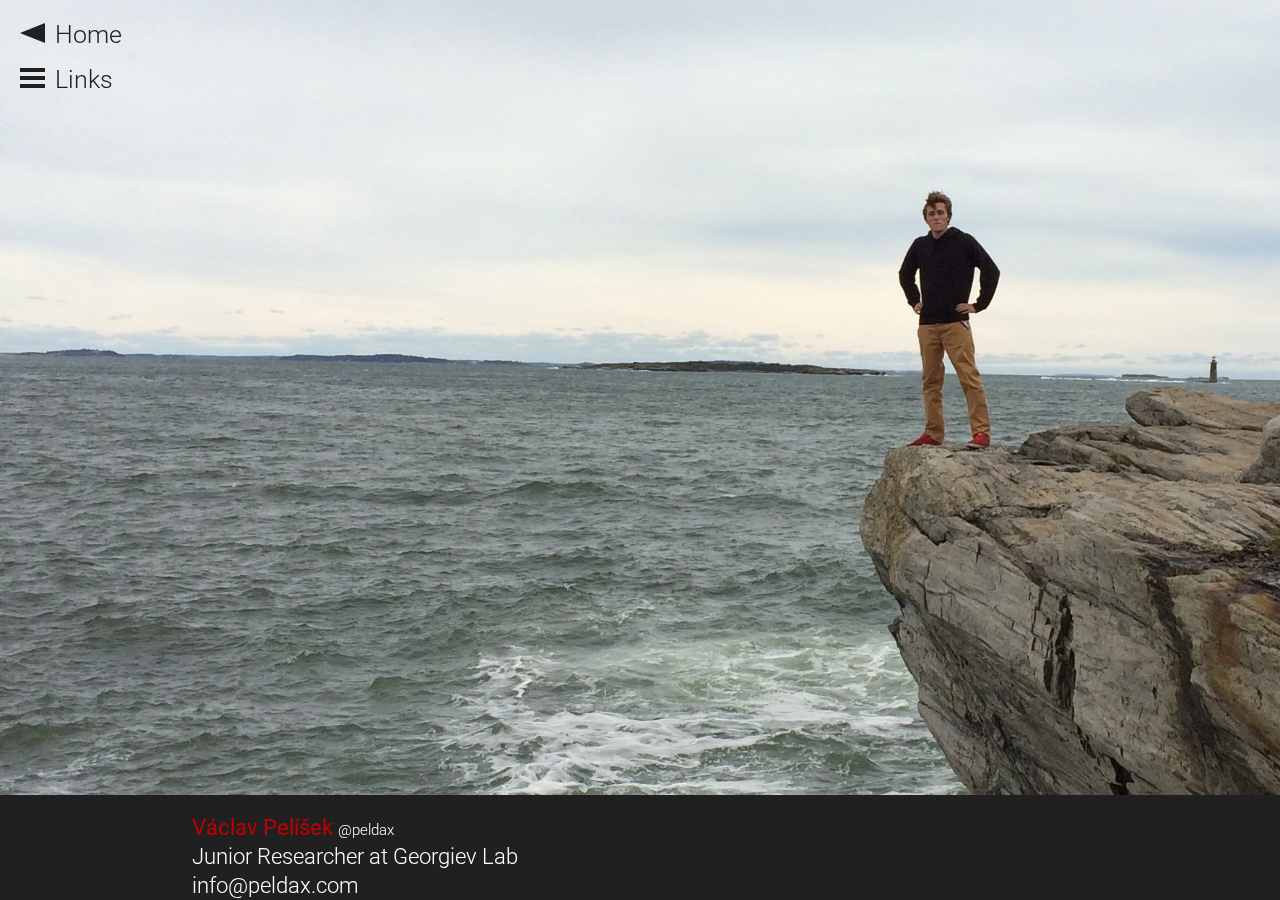
==== about/index.html @ 6a81fb96 "Add files via upload" ====
<!DOCTYPE html>

<html lang="en">
	<head>
		<title>peldax | About me</title>
		<meta charset="UTF-8">
		<meta name="author" content="Václav Pelíšek">
		<meta name="description" content="About Václav Pelíšek">
		<meta name="viewport" content="width=device-width, initial-scale=1">
		<meta name="keywords" content="václav, pelíšek, pelda, peldax, personal page, zero">
        <script src="scripts.js"></script>
        <link href="../favicon.png" rel="icon" type="image/png" sizes="48x48" />
		<link href="stylesheet.css" rel="stylesheet" type="text/css">
		<link href='https://fonts.googleapis.com/css?family=Roboto:400,300,700' rel='stylesheet' type='text/css'>
	</head>
	<body>
		<div id="panel">
			<ul>
				<li id="cv" class="space">
					<a href="http://about.peldax.com/Curriculum_vitae.html">
					Curriculum vitae</a>
				</li><li class="space" >
					<a href="https://linkedin.com/in/peldax" target="_blank">
						<img class="logo" src="logo-li.png" width="1.4em" height="1.4em"/>
						Linked In
					</a>
				</li><li>
					<a href="http://stackoverflow.com/users/1348833/peldax" target="_blank">
						<img class="logo" src="logo-so.png" width="1.4em" height="1.4em"/>
						Stackoverflow
					</a>
				</li><li class="space">
					<a href="https://github.com/peldax" target="_blank">
						<img class="logo" src="logo-gh.png" width="1.4em" height="1.4em"/>
						Github
					</a>
				</li><li>
					<a href="https://www.facebook.com/vaclav.pelisek" target="_blank">
						<img class="logo" src="logo-fb.png" width="1.4em" height="1.4em"/>
						Facebook
					</a>
				</li><li>
					<a href="https://twitter.com/peldax" target="_blank">
						<img class="logo" src="logo-tw.png" width="1.4em" height="1.4em"/>
						Twitter
					</a>
				</li><li>
					<a href="https://plus.google.com/u/0/111564084691185534418/about" target="_blank">
						<img class="logo" src="logo-g.png" width="1.4em" height="1.4em"/>
						Google+
					</a>
				</li>
			</ul>
		</div>
		<div id="container">
            <img id="background" src="back1.jpg" width="100vw"/>
			<div id="buttons">
				<a id ="home-button" href="http://www.peldax.com">
					<div id="arrow"></div><p> Home</p>
				</a>
				<div id="menu-button" onclick="menuToggle()">
					<div id="rectangles">
						<div class="rectangle"></div>
						<div class="rectangle"></div>
						<div class="rectangle"></div>
					</div><p> Links</p>
				</div>
			</div>
			<div id="content">
				<div id="header">
					<p id="name">Václav Pelíšek <span id="twitter">@peldax</span></p>
					<p>Junior Researcher at Georgiev Lab</p>
					<a href="mailto:info@peldax.com" target="_top">info@peldax.com</a>
				</div>
			</div>
			<div id="arrows">
				    <span id="back" class="arrow-unavailable" onclick="switchContentBack()"><< </span>
					<span id="forward" onclick="switchContentForward()"> >></span>
			</div>
			<div id="footer">
				<p>©Václav Pelíšek, 2016</p>
			</div>
		</div>
	</body>
</html>
---- about/stylesheet.css ----
html, body
{
	margin: 0;
	padding: 0;
	border: none;

	background-color: #202020;

    font-family: 'Roboto', sans-serif;

	max-width: 100vw;
	overflow-x: hidden;
}

p, a, span
{
	text-decoration: none;
	color: #202020;
	font-weight: 300;
	margin: 0;
	padding: 0;
}

/* ***** CONTAINER */

#container
{
	position: absolute;
	z-index: -2;
	left: 0px;
	top: 0px;

	width: 100vw;
	height: 100%;

	transition: margin 0.5s ease;

	transform: translate3d(0,0,0);
	-moz-transform: translate3d(0,0,0);
	-webkit-transform: translate3d(0,0,0);

	overflow: hidden;
}

.panel-transition
{
	margin-left: 250px;
}

/* ************************************ BACKGROUND */

#background
{
	top: 0;
	z-index: -1;
	width: 100vw;

	pointer-events: none;

	user-select: none;
	-moz-user-select: none;
	-webkit-user-select: none;
}

/* ************************************ CONTENTS */

#header, #intro, #arrows
{
	position: absolute;
	max-width: 650px;

	margin: 0;
	padding: 0;
}

/* ************************************ HEADER */

#header
{
	top: 12vw;
	left: 18vw;
}

#header #name
{
	font-weight: 400;
	color: #C00000 !important;
}

#header #twitter
{
	font-size: 0.7em;
	color: #202020;
}

#header a, #header p
{
	font-size: 22px;
	padding: 0 0 0.2em 0;
}

#header a:hover
{
	text-decoration: underline;
}

/* ************************************ INTRO */

#intro
{
	top: 8vw;
	left: 18vw;
}

#intro a, #intro p
{
	font-size: 17px;
}

/* ************************************ ARROWS */

#arrows
{
	top: 19vw;
	left: 18vw;
}

#arrows #back, #arrows #forward
{
	color: #C00000;

	font-size: 50px;

	user-select: none;
	-moz-user-select: none;
	-webkit-user-select: none;
}

#arrows #back:hover, #arrows #forward:hover
{
	cursor: pointer;
	color: #FF0000;
}

.arrow-unavailable
{
	cursor: default !important;
	color: #B5B5B5 !important;
}

/* *********************************** BUTTONS */

#buttons
{
	position: absolute;

	top: 0;
	left: 0;

	margin: 20px;
}

#menu-button
{
	cursor: pointer;
	margin-top: 15px;
}

#menu-button #rectangles, #home-button #arrow
{
	display: inline-block;
	margin-right: 10px;
}

#menu-button .rectangle
{
	background-color: #202020;
	height: 4px;
	width: 25px;
    margin: 4px 0 0 0;
}

#home-button #arrow
{
    width: 0;
    height: 0;
    border-top: 10px solid transparent;
    border-bottom: 10px solid transparent;
    border-right: 25px solid #202020;
}

#home-button p, #menu-button p
{
	display: inline-block;
    color: #202020;
    font-size: 25px;
}

#home-button:hover > p, #menu-button:hover > p
{
	text-decoration: underline;
}

/* *********************************** PANEL */

.logo
{
	height: 1.4em;
	width: 1.4em;
	padding: 5px 5px 5px 20px;
	vertical-align: middle;
}

#panel
{
	background-color: #202020;

	left: -250px;
    top: 0;

	height: 100%;
    width: 249px;

    z-index: 100;
    position: fixed;

	border-right: 1px solid #202020;

	transition: margin 0.5s ease;

	transform: translate3d(0,0,0);
	-moz-transform: translate3d(0,0,0);
	-webkit-transform: translate3d(0,0,0);
}

#panel ul
{
	list-style-type: none;
    padding: 0;
    margin-top: 30%;
}

#panel ul li
{
    padding: 0;
	margin: 0 0 5px 0;
}

#panel ul li a
{
    display: block;
    padding: 0;

    width: 100%;
	font-size: 1.0em;
	color: #FFFFFF;
}

#panel ul li:hover
{
    background-color: #FFFFFF;
	cursor: pointer;
}

#panel ul li:hover > a
{
	text-decoration: none;
	color: #202020;
}

#panel ul #cv
{
	line-height: 2em;
	padding: 0 0 0 20px;

	margin: 0 0 10px 0;
}

#panel ul #home
{
	line-height: 1.8em;
	padding: 0px 0px 0px 20px;
	margin-top: 30%;
}

/* *********************************** FOOTER */

#footer
{
	position: fixed;
    width: 100vw;
	bottom: 0;
	text-align: center;

	background-color: #202020;
}

#footer p
{
	margin: 0;
	padding: 0;
	
	font-size: 0.8em;
	
	color: #ffffff;

	line-height: 1.5em;
}

/* *********************************** FALLBACK */

@media (max-width: 1300px)
{
	#container
	{
		overflow-y: auto;
	}
	#header, #intro, #background, #arrows, #footer, #home
	{
		position: static !important;
		top: auto;
		bottom: auto;
	}
	#header p, #header a, #intro a, #intro p, #header #twitter, #home p
	{
		color: #FFFFFF;
		font-weight: 300;
	}
	#intro, #header
	{
		max-width: 70vw;
		margin: 1em auto 0 auto;
	}
	#arrows
	{
		margin: 0 0 0 15vw;
	}
	#home #arrow
	{
		border-right-color: #ffffff;
	}
}
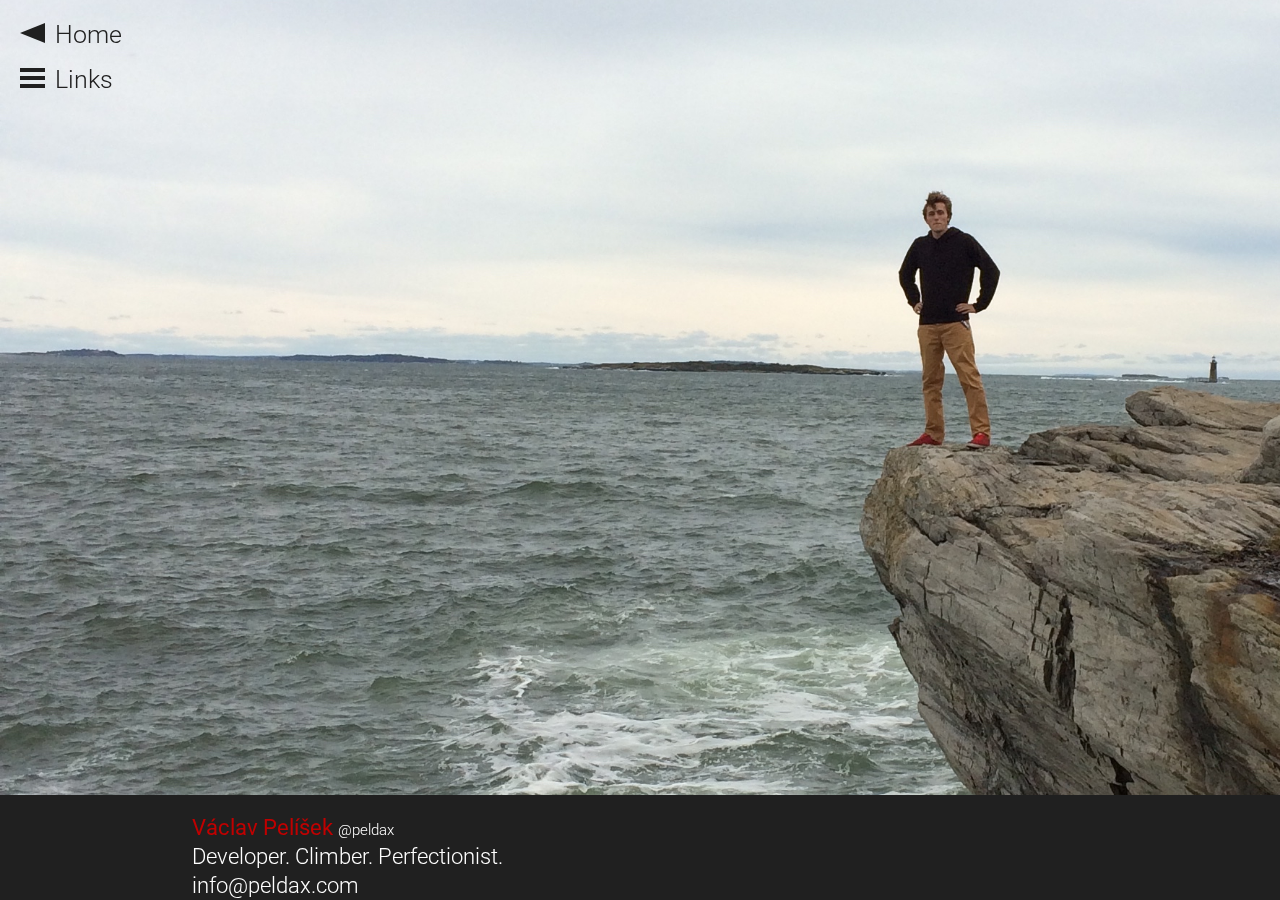
==== commit 20d2d61c: "Update index.html" ====
--- a/about/index.html
+++ b/about/index.html
@@ -17,7 +17,7 @@
 		<div id="panel">
 			<ul>
 				<li id="cv" class="space">
-					<a href="http://about.peldax.com/Curriculum_vitae.html">
+					<a href="/about/Curriculum_vitae.html">
 					Curriculum vitae</a>
 				</li><li class="space" >
 					<a href="https://linkedin.com/in/peldax" target="_blank">
@@ -55,7 +55,7 @@
 		<div id="container">
             <img id="background" src="back1.jpg" width="100vw"/>
 			<div id="buttons">
-				<a id ="home-button" href="http://www.peldax.com">
+				<a id ="home-button" href="/">
 					<div id="arrow"></div><p> Home</p>
 				</a>
 				<div id="menu-button" onclick="menuToggle()">
@@ -69,7 +69,7 @@
 			<div id="content">
 				<div id="header">
 					<p id="name">Václav Pelíšek <span id="twitter">@peldax</span></p>
-					<p>Junior Researcher at Georgiev Lab</p>
+					<p>Developer. Climber. Perfectionist.</p>
 					<a href="mailto:info@peldax.com" target="_top">info@peldax.com</a>
 				</div>
 			</div>
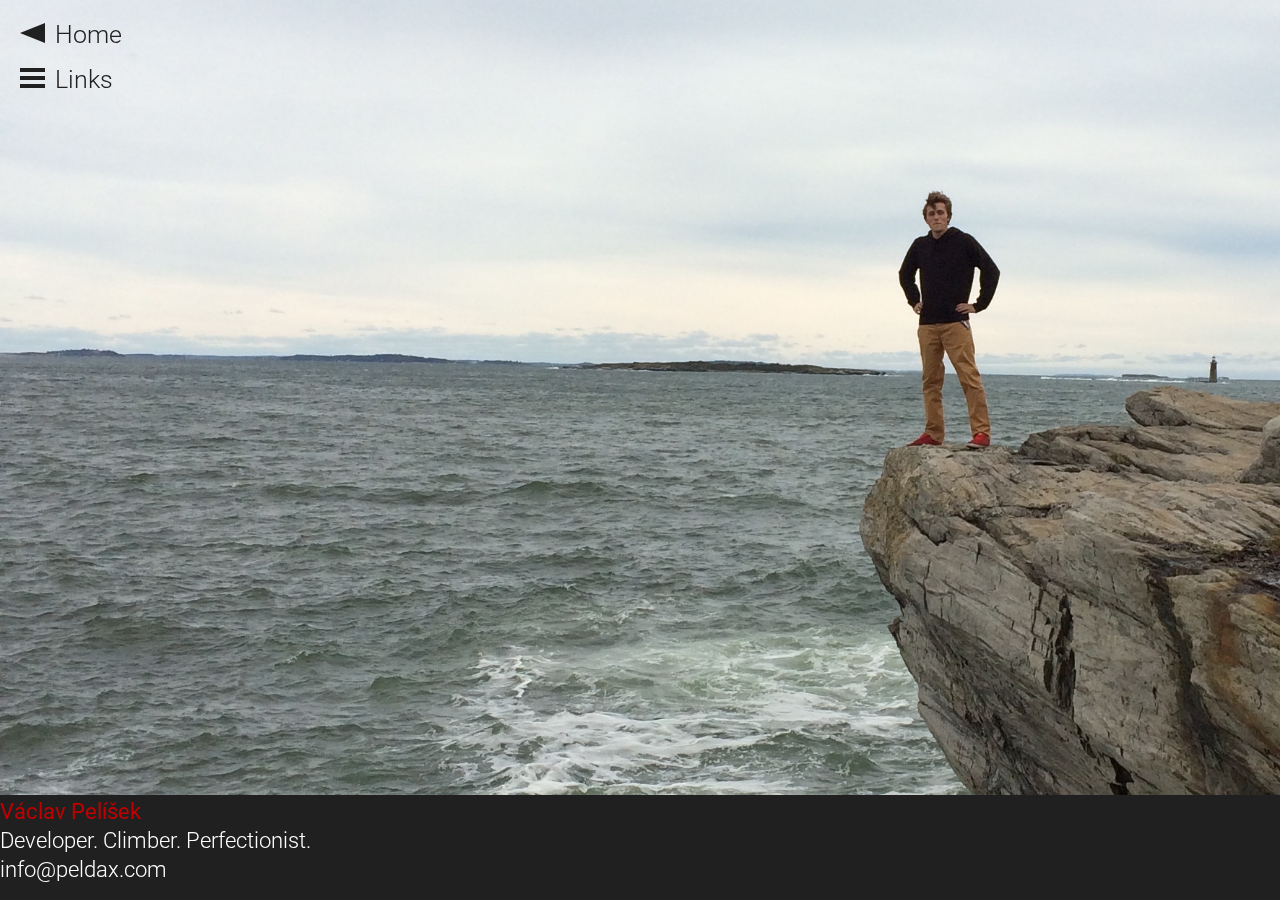
==== commit 66dc383f: "some seo" ====
--- a/about/index.html
+++ b/about/index.html
@@ -2,7 +2,7 @@
 
 <html lang="en">
 	<head>
-		<title>peldax | About me</title>
+		<title>About me | peldax.com</title>
 		<meta charset="UTF-8">
 		<meta name="author" content="Václav Pelíšek">
 		<meta name="description" content="About Václav Pelíšek">
@@ -13,39 +13,36 @@
 		<link href="stylesheet.css" rel="stylesheet" type="text/css">
 		<link href='https://fonts.googleapis.com/css?family=Roboto:400,300,700' rel='stylesheet' type='text/css'>
 	</head>
-	<body>
+	<body itemscope itemtype="http://schema.org/Person">
 		<div id="panel">
 			<ul>
-				<li id="cv" class="space">
-					<a href="/about/Curriculum_vitae.html">
-					Curriculum vitae</a>
-				</li><li class="space" >
-					<a href="https://linkedin.com/in/peldax" target="_blank">
+                <li class="space" >
+					<a itemprop="sameAs" href="https://linkedin.com/in/peldax" target="_blank">
 						<img class="logo" src="logo-li.png" width="1.4em" height="1.4em"/>
 						Linked In
 					</a>
 				</li><li>
-					<a href="http://stackoverflow.com/users/1348833/peldax" target="_blank">
+					<a itemprop="sameAs" href="http://stackoverflow.com/users/1348833/peldax" target="_blank">
 						<img class="logo" src="logo-so.png" width="1.4em" height="1.4em"/>
 						Stackoverflow
 					</a>
 				</li><li class="space">
-					<a href="https://github.com/peldax" target="_blank">
+					<a itemprop="sameAs" href="https://github.com/peldax" target="_blank">
 						<img class="logo" src="logo-gh.png" width="1.4em" height="1.4em"/>
 						Github
 					</a>
 				</li><li>
-					<a href="https://www.facebook.com/vaclav.pelisek" target="_blank">
+					<a itemprop="sameAs" href="https://www.facebook.com/vaclav.pelisek" target="_blank">
 						<img class="logo" src="logo-fb.png" width="1.4em" height="1.4em"/>
 						Facebook
 					</a>
 				</li><li>
-					<a href="https://twitter.com/peldax" target="_blank">
+					<a itemprop="sameAs" href="https://twitter.com/peldax" target="_blank">
 						<img class="logo" src="logo-tw.png" width="1.4em" height="1.4em"/>
 						Twitter
 					</a>
 				</li><li>
-					<a href="https://plus.google.com/u/0/111564084691185534418/about" target="_blank">
+					<a itemprop="sameAs" href="https://plus.google.com/u/0/111564084691185534418/about" target="_blank">
 						<img class="logo" src="logo-g.png" width="1.4em" height="1.4em"/>
 						Google+
 					</a>
@@ -67,18 +64,29 @@
 				</div>
 			</div>
 			<div id="content">
-				<div id="header">
-					<p id="name">Václav Pelíšek <span id="twitter">@peldax</span></p>
-					<p>Developer. Climber. Perfectionist.</p>
+				<div id="header" class="content-item">
+					<p id="name"><span itemprop="givenName">Václav</span> <span itemprop="familyName">Pelíšek</span> <span id="twitter">@peldax</span></p>
+                    <meta itemprop="gender" content="Male" />
+                    <p>Developer. Climber. Perfectionist.</p>
 					<a href="mailto:info@peldax.com" target="_top">info@peldax.com</a>
 				</div>
+                <div class="content-item intro" style="display: none;">
+                    <p>
+                        I am a software / web developer from the Czech Republic, currently studying for a Bachelor’s degree in Cybernetics and Control Engineering. I am also a member of the Georgiev Lab, a research laboratory at the University of West Bohemia. My passion lies in mathematics, especially mathematical analysis, which improves my ability to solve complex algorithmization problems. My approach involves using intuition hand in hand with careful analysis of a given task. I am a perfectionist with a strong enthusiasm for pinpointing the best solutions for non-trivial problems.
+                    </p>
+                </div>
+                <div class="content-item intro" style="display: none;">
+                    <p>
+                        TBA
+                    </p>
+                </div>
 			</div>
 			<div id="arrows">
 				    <span id="back" class="arrow-unavailable" onclick="switchContentBack()"><< </span>
 					<span id="forward" onclick="switchContentForward()"> >></span>
 			</div>
 			<div id="footer">
-				<p>©Václav Pelíšek, 2016</p>
+				<p>©Václav Pelíšek, 2017</p>
 			</div>
 		</div>
 	</body>
--- a/about/stylesheet.css
+++ b/about/stylesheet.css
@@ -64,7 +64,7 @@
 
 /* ************************************ CONTENTS */
 
-#header, #intro, #arrows
+#content > div, #arrows
 {
 	position: absolute;
 	max-width: 650px;
@@ -81,13 +81,13 @@
 	left: 18vw;
 }
 
-#header #name
+#header #name > span:not(#twitter)
 {
 	font-weight: 400;
 	color: #C00000 !important;
 }
 
-#header #twitter
+#header #name > span#twitter
 {
 	font-size: 0.7em;
 	color: #202020;
@@ -106,13 +106,13 @@
 
 /* ************************************ INTRO */
 
-#intro
+.intro
 {
 	top: 8vw;
 	left: 18vw;
 }
 
-#intro a, #intro p
+.intro a, .intro p
 {
 	font-size: 17px;
 }
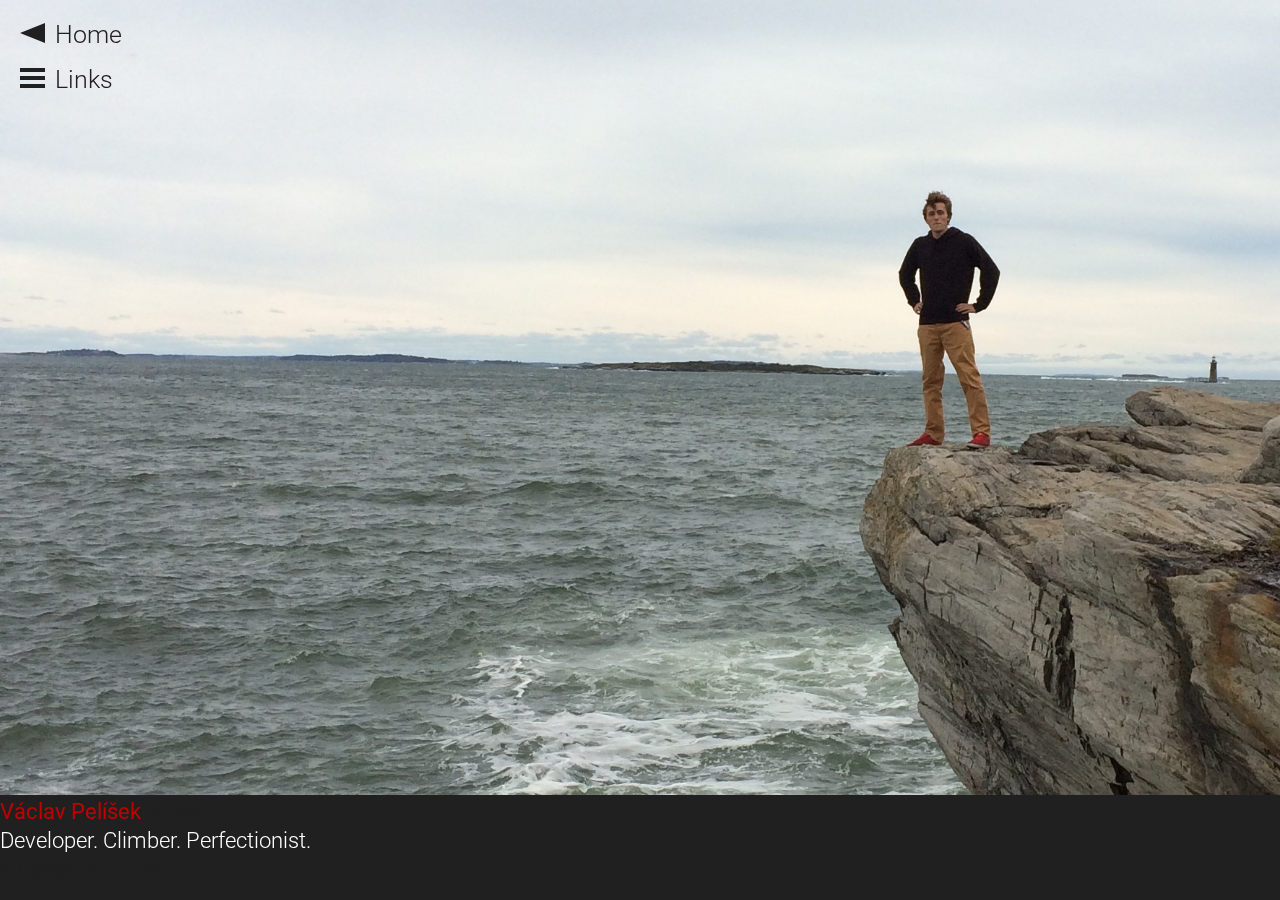
==== commit ecdba917: "some more cleanup and seo" ====
--- a/about/index.html
+++ b/about/index.html
@@ -1,78 +1,78 @@
 <!DOCTYPE html>
 
 <html lang="en">
-	<head>
-		<title>About me | peldax.com</title>
-		<meta charset="UTF-8">
-		<meta name="author" content="Václav Pelíšek">
-		<meta name="description" content="About Václav Pelíšek">
-		<meta name="viewport" content="width=device-width, initial-scale=1">
-		<meta name="keywords" content="václav, pelíšek, pelda, peldax, personal page, zero">
+    <head>
+        <title>About me | peldax.com</title>
+        <meta charset="UTF-8">
+        <meta name="author" content="Václav Pelíšek">
+        <meta name="description" content="About Václav Pelíšek">
+        <meta name="viewport" content="width=device-width, initial-scale=1">
+        <meta name="keywords" content="václav, pelíšek, pelda, peldax, personal page, zero">
         <script src="scripts.js"></script>
         <link href="../favicon.png" rel="icon" type="image/png" sizes="48x48" />
-		<link href="stylesheet.css" rel="stylesheet" type="text/css">
-		<link href='https://fonts.googleapis.com/css?family=Roboto:400,300,700' rel='stylesheet' type='text/css'>
-	</head>
-	<body itemscope itemtype="http://schema.org/Person">
-		<div id="panel">
-			<ul>
+        <link href="stylesheet.css" rel="stylesheet" type="text/css">
+        <link href='https://fonts.googleapis.com/css?family=Roboto:400,300,700' rel='stylesheet' type='text/css'>
+    </head>
+    <body itemscope itemtype="http://schema.org/Person">
+        <div id="panel">
+            <ul>
                 <li class="space" >
-					<a itemprop="sameAs" href="https://linkedin.com/in/peldax" target="_blank">
-						<img class="logo" src="logo-li.png" width="1.4em" height="1.4em"/>
-						Linked In
-					</a>
-				</li><li>
-					<a itemprop="sameAs" href="http://stackoverflow.com/users/1348833/peldax" target="_blank">
-						<img class="logo" src="logo-so.png" width="1.4em" height="1.4em"/>
-						Stackoverflow
-					</a>
-				</li><li class="space">
-					<a itemprop="sameAs" href="https://github.com/peldax" target="_blank">
-						<img class="logo" src="logo-gh.png" width="1.4em" height="1.4em"/>
-						Github
-					</a>
-				</li><li>
-					<a itemprop="sameAs" href="https://www.facebook.com/vaclav.pelisek" target="_blank">
-						<img class="logo" src="logo-fb.png" width="1.4em" height="1.4em"/>
-						Facebook
-					</a>
-				</li><li>
-					<a itemprop="sameAs" href="https://twitter.com/peldax" target="_blank">
-						<img class="logo" src="logo-tw.png" width="1.4em" height="1.4em"/>
-						Twitter
-					</a>
-				</li><li>
-					<a itemprop="sameAs" href="https://plus.google.com/u/0/111564084691185534418/about" target="_blank">
-						<img class="logo" src="logo-g.png" width="1.4em" height="1.4em"/>
-						Google+
-					</a>
-				</li>
-			</ul>
-		</div>
-		<div id="container">
+                    <a itemprop="sameAs" href="https://www.linkedin.com/in/peldax" target="_blank">
+                        <img class="logo" src="logo-li.png" width="1.4em" height="1.4em"/>
+                        Linked In
+                    </a>
+                </li><li>
+                    <a itemprop="sameAs" href="http://www.stackoverflow.com/users/1348833/peldax" target="_blank">
+                        <img class="logo" src="logo-so.png" width="1.4em" height="1.4em"/>
+                        Stackoverflow
+                    </a>
+                </li><li class="space">
+                    <a itemprop="sameAs" href="https://www.github.com/peldax" target="_blank">
+                        <img class="logo" src="logo-gh.png" width="1.4em" height="1.4em"/>
+                        Github
+                    </a>
+                </li><li>
+                    <a itemprop="sameAs" href="https://www.facebook.com/vaclav.pelisek" target="_blank">
+                        <img class="logo" src="logo-fb.png" width="1.4em" height="1.4em"/>
+                        Facebook
+                    </a>
+                </li><li>
+                    <a itemprop="sameAs" href="https://www.twitter.com/peldax" target="_blank">
+                        <img class="logo" src="logo-tw.png" width="1.4em" height="1.4em"/>
+                        Twitter
+                    </a>
+                </li><li>
+                    <a itemprop="sameAs" href="https://plus.google.com/u/0/111564084691185534418/about" target="_blank">
+                        <img class="logo" src="logo-g.png" width="1.4em" height="1.4em"/>
+                        Google+
+                    </a>
+                </li>
+            </ul>
+        </div>
+        <div id="container">
             <img id="background" src="back1.jpg" width="100vw"/>
-			<div id="buttons">
-				<a id ="home-button" href="/">
-					<div id="arrow"></div><p> Home</p>
-				</a>
-				<div id="menu-button" onclick="menuToggle()">
-					<div id="rectangles">
-						<div class="rectangle"></div>
-						<div class="rectangle"></div>
-						<div class="rectangle"></div>
-					</div><p> Links</p>
-				</div>
-			</div>
-			<div id="content">
-				<div id="header" class="content-item">
-					<p id="name"><span itemprop="givenName">Václav</span> <span itemprop="familyName">Pelíšek</span> <span id="twitter">@peldax</span></p>
+            <div id="buttons">
+                <a id ="home-button" href="/">
+                    <div id="arrow"></div><p> Home</p>
+                </a>
+                <div id="menu-button" onclick="menuToggle()">
+                    <div id="rectangles">
+                        <div class="rectangle"></div>
+                        <div class="rectangle"></div>
+                        <div class="rectangle"></div>
+                    </div><p> Links</p>
+                </div>
+            </div>
+            <div id="content">
+                <div id="header" class="content-item">
+                    <p><span itemprop="givenName">Václav</span> <span itemprop="familyName">Pelíšek</span> <span itemprop="additionalName">@peldax</span></p>
+                    <p>Developer. Climber. Perfectionist.</p>
+                    <a href="mailto:info@peldax.com" target="_top"><span itemprop="email">info@peldax.com</span></a>
                     <meta itemprop="gender" content="Male" />
-                    <p>Developer. Climber. Perfectionist.</p>
-					<a href="mailto:info@peldax.com" target="_top">info@peldax.com</a>
-				</div>
+                </div>
                 <div class="content-item intro" style="display: none;">
-                    <p>
-                        I am a software / web developer from the Czech Republic, currently studying for a Bachelor’s degree in Cybernetics and Control Engineering. I am also a member of the Georgiev Lab, a research laboratory at the University of West Bohemia. My passion lies in mathematics, especially mathematical analysis, which improves my ability to solve complex algorithmization problems. My approach involves using intuition hand in hand with careful analysis of a given task. I am a perfectionist with a strong enthusiasm for pinpointing the best solutions for non-trivial problems.
+                    <p itemprop="description">
+                        I am a software developer from the Czech Republic, currently studying for a Bachelor’s degree in Applied Mathematics I am also working for a software company RTsoft s.r.o. in Pilsen. My passion lies in mathematics, especially mathematical analysis, which improves my ability to solve complex algorithmization problems. My approach involves using intuition hand in hand with careful analysis of a given task. I am a perfectionist with a strong enthusiasm for pinpointing the best solutions for non-trivial problems.
                     </p>
                 </div>
                 <div class="content-item intro" style="display: none;">
@@ -80,14 +80,14 @@
                         TBA
                     </p>
                 </div>
-			</div>
-			<div id="arrows">
-				    <span id="back" class="arrow-unavailable" onclick="switchContentBack()"><< </span>
-					<span id="forward" onclick="switchContentForward()"> >></span>
-			</div>
-			<div id="footer">
-				<p>©Václav Pelíšek, 2017</p>
-			</div>
-		</div>
-	</body>
+            </div>
+            <div id="arrows">
+                    <span id="back" class="arrow-unavailable" onclick="switchContentBack()"><< </span>
+                    <span id="forward" onclick="switchContentForward()"> >></span>
+            </div>
+            <div id="footer">
+                <p>©Václav Pelíšek, 2017</p>
+            </div>
+        </div>
+    </body>
 </html>
--- a/about/stylesheet.css
+++ b/about/stylesheet.css
@@ -81,22 +81,22 @@
 	left: 18vw;
 }
 
-#header #name > span:not(#twitter)
+#header a, #header p
+{
+    font-size: 22px;
+    padding: 0 0 0.2em 0;
+}
+
+#header p:first-of-type > span
 {
 	font-weight: 400;
-	color: #C00000 !important;
-}
-
-#header #name > span#twitter
+	color: #C00000;
+}
+
+#header p:first-of-type > span:last-of-type
 {
 	font-size: 0.7em;
 	color: #202020;
-}
-
-#header a, #header p
-{
-	font-size: 22px;
-	padding: 0 0 0.2em 0;
 }
 
 #header a:hover
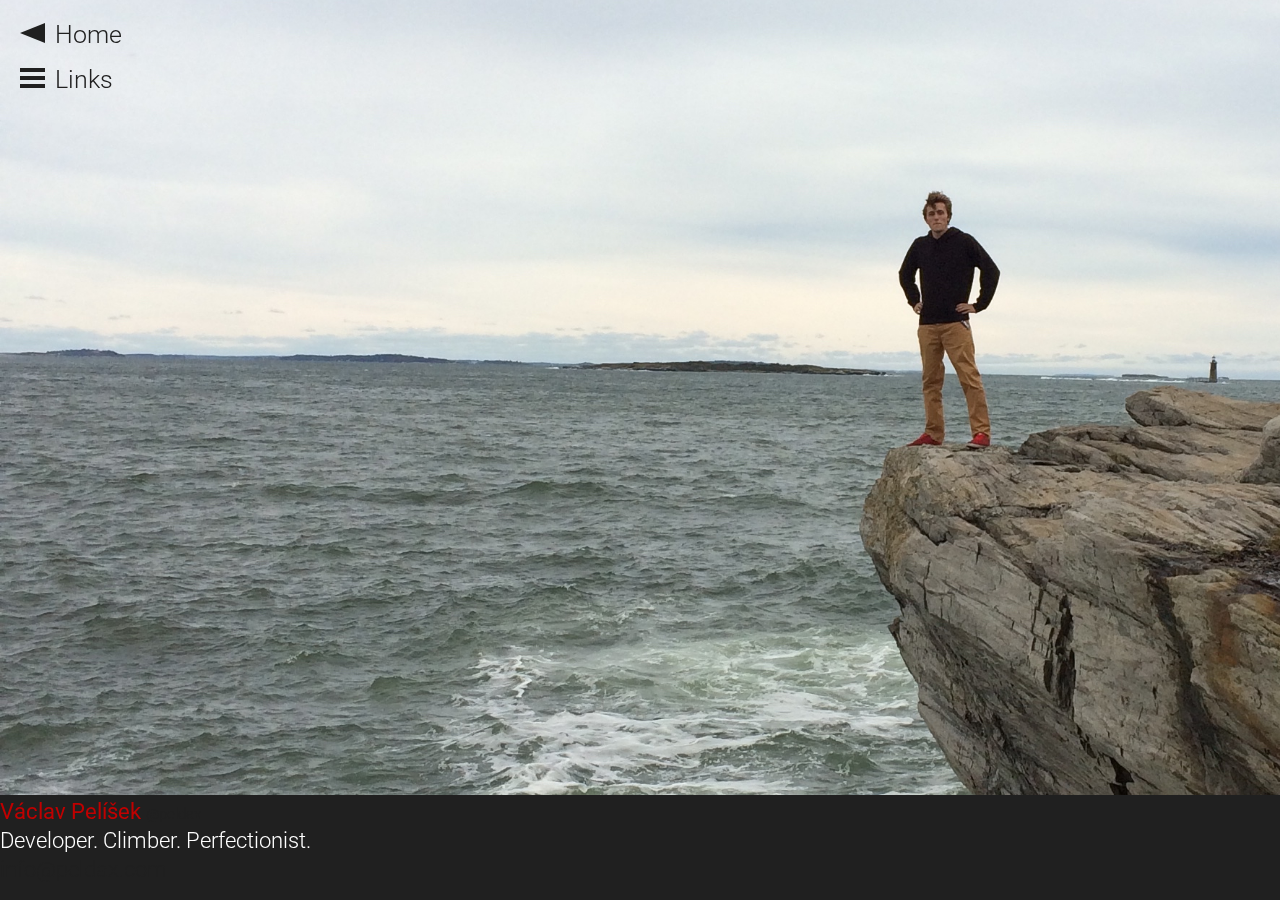
==== commit 2b55b97f: "fixed additional name" ====
--- a/about/index.html
+++ b/about/index.html
@@ -65,7 +65,7 @@
             </div>
             <div id="content">
                 <div id="header" class="content-item">
-                    <p><span itemprop="givenName">Václav</span> <span itemprop="familyName">Pelíšek</span> <span itemprop="additionalName">@peldax</span></p>
+                    <p><span itemprop="givenName">Václav</span> <span itemprop="familyName">Pelíšek</span> <span>@<span itemprop="additionalName">peldax</span></span></p>
                     <p>Developer. Climber. Perfectionist.</p>
                     <a href="mailto:info@peldax.com" target="_top"><span itemprop="email">info@peldax.com</span></a>
                     <meta itemprop="gender" content="Male" />
